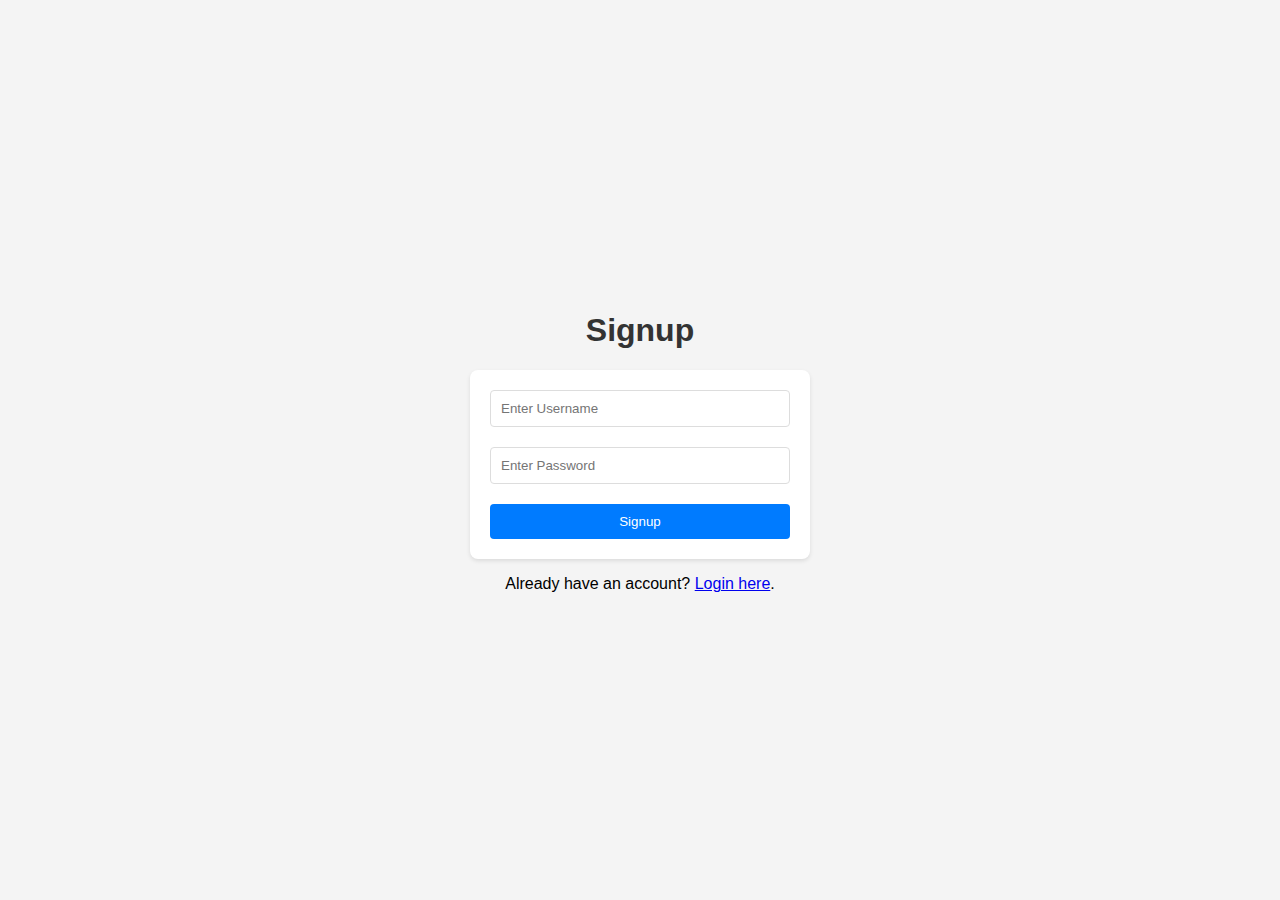
==== src/index.html @ 487b77eb "adding session management, removing password dependency from docker-compose" ====
<!DOCTYPE html>
<html>
<head>
    <title>Signup</title>
    <link rel="stylesheet" href="style.css">
</head>
<body>
    <h1>Signup</h1>
    <form action="signup.php" method="POST">
        <input type="text" name="username" placeholder="Enter Username" required>
        <input type="password" name="password" placeholder="Enter Password" required>
        <input type="submit" value="Signup">
    </form>
    <p>Already have an account? <a href="login.html">Login here</a>.</p>
</body>
</html>
---- src/style.css ----
body {
    font-family: Arial, sans-serif;
    margin: 0;
    padding: 0;
    display: flex;
    flex-direction: column;
    justify-content: center;
    align-items: center;
    height: 100vh;
    background-color: #f4f4f4;
}
h1 {
    text-align: center;
    color: #333;
}
form {
    background: #fff;
    padding: 20px;
    border-radius: 8px;
    box-shadow: 0 2px 4px rgba(0,0,0,0.1);
    width: 300px;
}
input[type="text"],
input[type="password"] {
    width: calc(100% - 22px);
    padding: 10px;
    margin-bottom: 20px;
    border: 1px solid #ddd;
    border-radius: 4px;
}
input[type="submit"] {
    width: 100%;
    padding: 10px;
    border: none;
    border-radius: 4px;
    color: white;
    background-color: #007bff;
    cursor: pointer;
}
input[type="submit"]:hover {
    background-color: #0056b3;
}
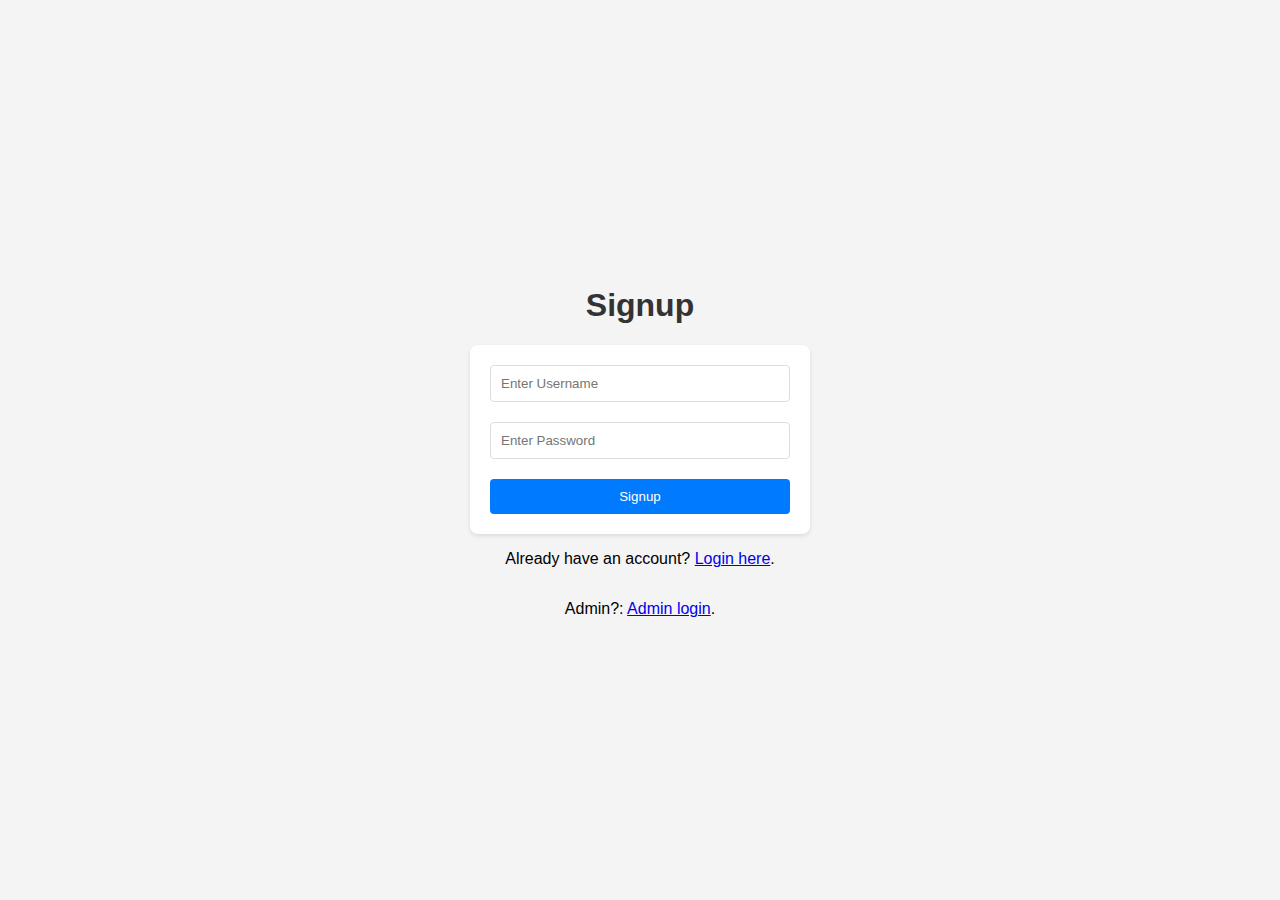
==== commit 9ec00b3d: "final commit" ====
--- a/src/index.html
+++ b/src/index.html
@@ -12,5 +12,5 @@
         <input type="submit" value="Signup">
     </form>
     <p>Already have an account? <a href="login.html">Login here</a>.</p>
-</body>
+    <p>Admin?: <a href="adminLogin.html">Admin login</a>.</p>
 </html>